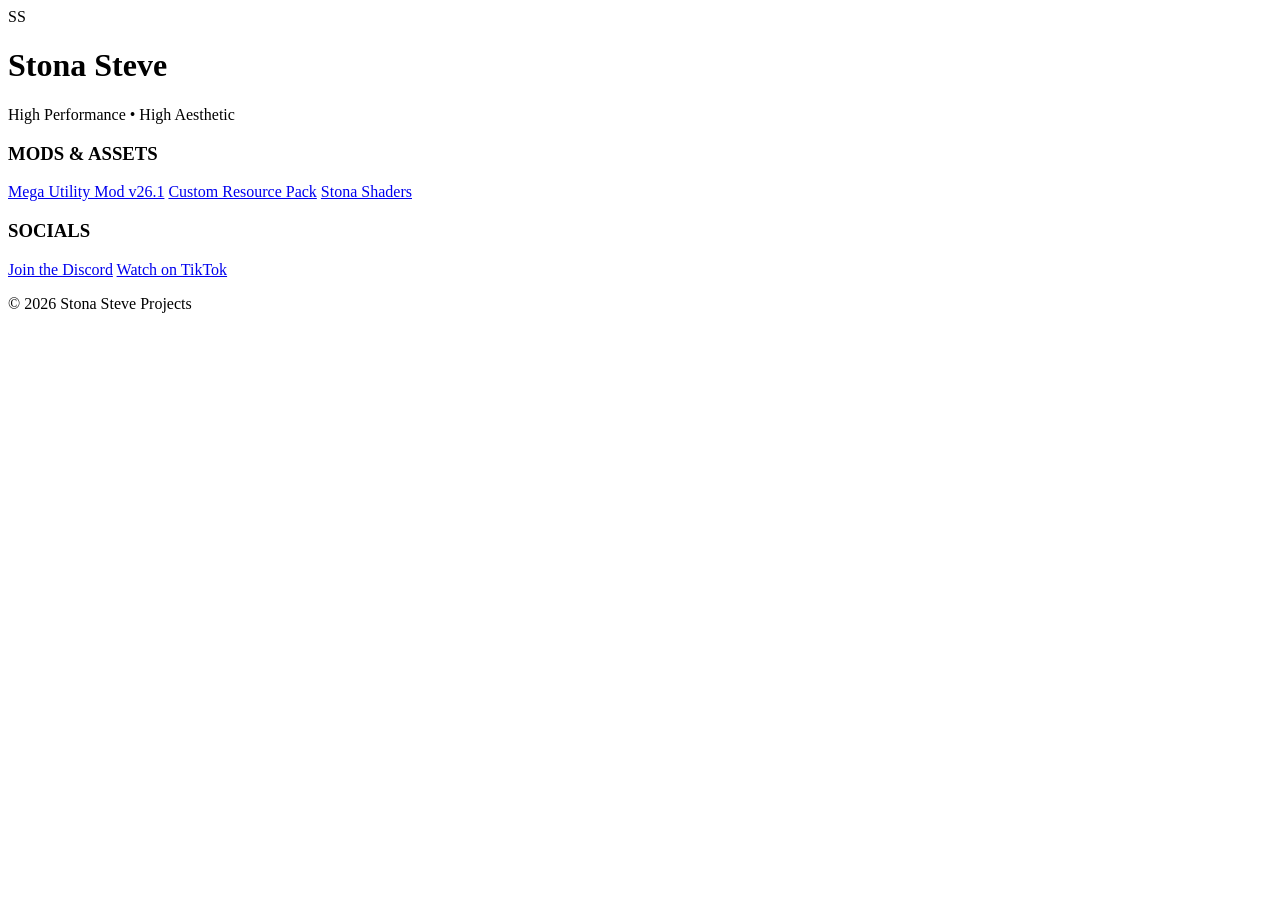
==== index.html @ 13e53810 "Create index.html version 1" ====
<!DOCTYPE html>
<html lang="en">
<head>
    <meta charset="UTF-8">
    <meta name="viewport" content="width=device-width, initial-scale=1.0">
    <title>Stona Steve | Official Hub</title>
    <meta name="description" content="Official home of Stona Steve. Download the Mega Utility Mod, custom resource packs, and shaders.">
    <link rel="stylesheet" href="styles.css">
</head>
<body>
    <div id="particles-js"></div> <div class="container">
        <header>
            <div class="logo">SS</div>
            <h1>Stona Steve</h1>
            <p class="tagline">High Performance • High Aesthetic</p>
        </header>

        <main class="links">
            <section class="category">
                <h3>MODS & ASSETS</h3>
                <a href="#" class="btn download">Mega Utility Mod v26.1</a>
                <a href="#" class="btn download">Custom Resource Pack</a>
                <a href="#" class="btn download">Stona Shaders</a>
            </section>

            <section class="category">
                <h3>SOCIALS</h3>
                <a href="#" class="btn discord">Join the Discord</a>
                <a href="#" class="btn tiktok">Watch on TikTok</a>
            </section>
        </main>

        <footer>
            <p>&copy; 2026 Stona Steve Projects</p>
        </footer>
    </div>

    <script src="scripts.js"></script>
</body>
</html>
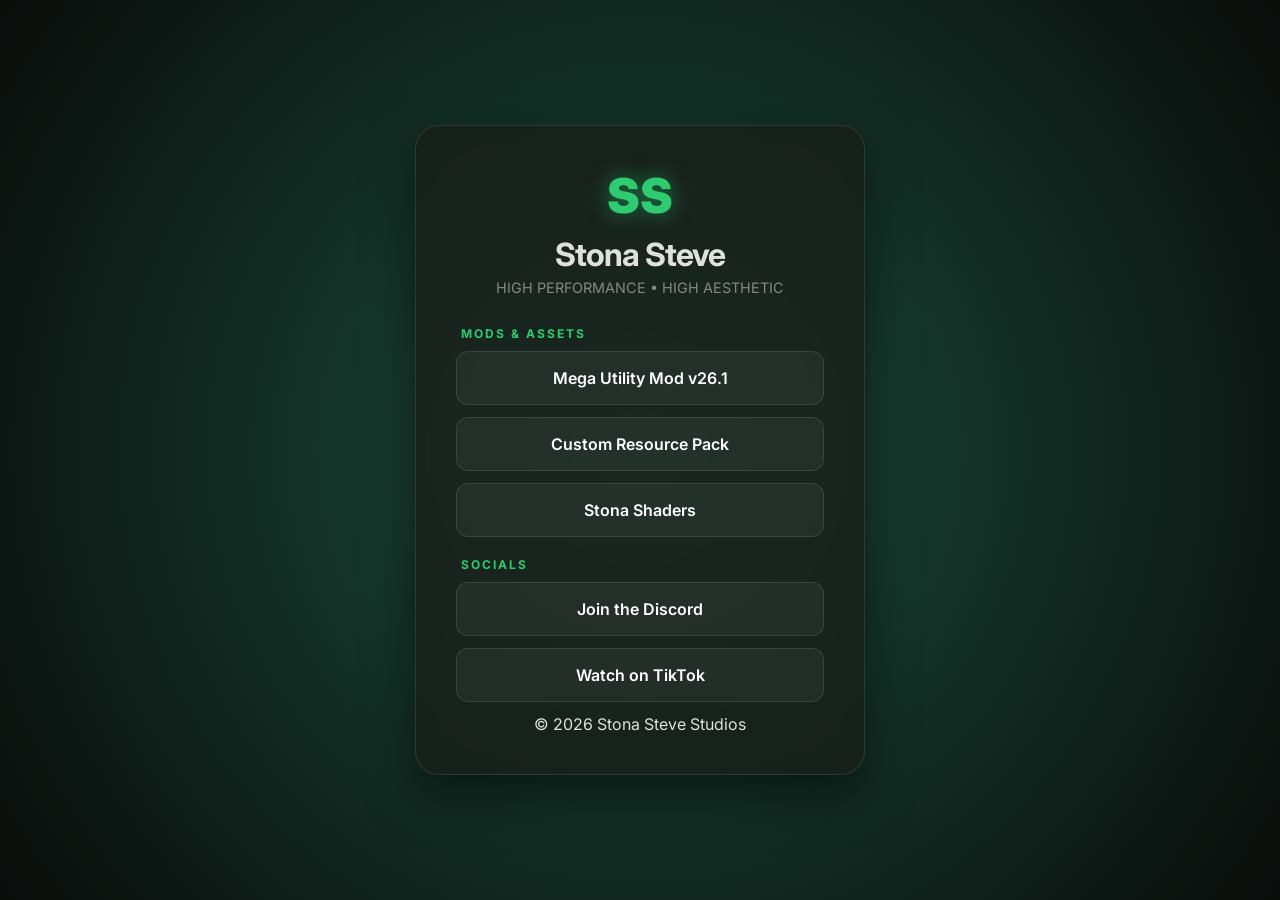
==== commit 68958872: "Update index.html added socials plus Stona Steve Studios" ====
--- a/index.html
+++ b/index.html
@@ -6,9 +6,10 @@
     <title>Stona Steve | Official Hub</title>
     <meta name="description" content="Official home of Stona Steve. Download the Mega Utility Mod, custom resource packs, and shaders.">
     <link rel="stylesheet" href="styles.css">
+    <link href="https://fonts.googleapis.com/css2?family=Inter:wght@400;700;900&display=swap" rel="stylesheet">
 </head>
 <body>
-    <div id="particles-js"></div> <div class="container">
+    <div class="container">
         <header>
             <div class="logo">SS</div>
             <h1>Stona Steve</h1>
@@ -25,13 +26,13 @@
 
             <section class="category">
                 <h3>SOCIALS</h3>
-                <a href="#" class="btn discord">Join the Discord</a>
-                <a href="#" class="btn tiktok">Watch on TikTok</a>
+                <a href="https://discord.gg/WYMBv7vV6p" class="btn discord">Join the Discord</a>
+                <a href="https://www.tiktok.com/@stona.steve" class="btn tiktok">Watch on TikTok</a>
             </section>
         </main>
 
         <footer>
-            <p>&copy; 2026 Stona Steve Projects</p>
+            <p>&copy; 2026 Stona Steve Studios</p>
         </footer>
     </div>
 
--- a/styles.css
+++ b/styles.css
@@ -0,0 +1,95 @@
+:root {
+    --bg-color: #0a0c0a;
+    --card-bg: rgba(25, 30, 25, 0.8);
+    --neon-green: #2ecc71;
+    --deep-green: #1b4d3e;
+    --text-main: #e0e0e0;
+}
+
+* {
+    margin: 0;
+    padding: 0;
+    box-sizing: border-box;
+    /* Custom Cursor Setup */
+    cursor: url('cursor.png'), auto;
+}
+
+body {
+    background: radial-gradient(circle at center, var(--deep-green) 0%, var(--bg-color) 100%);
+    color: var(--text-main);
+    font-family: 'Inter', sans-serif;
+    display: flex;
+    justify-content: center;
+    align-items: center;
+    min-height: 100vh;
+    overflow-x: hidden;
+}
+
+/* Change cursor to pointing hand on clickable items */
+a, button, .btn {
+    cursor: url('pointing.png'), pointer !important;
+}
+
+.container {
+    background: var(--card-bg);
+    backdrop-filter: blur(10px);
+    border: 1px solid rgba(255, 255, 255, 0.1);
+    padding: 40px;
+    border-radius: 24px;
+    width: 90%;
+    max-width: 450px;
+    text-align: center;
+    box-shadow: 0 20px 50px rgba(0,0,0,0.5);
+}
+
+.logo {
+    font-size: 3rem;
+    font-weight: 900;
+    color: var(--neon-green);
+    text-shadow: 0 0 20px rgba(46, 204, 113, 0.5);
+    margin-bottom: 10px;
+}
+
+h1 {
+    letter-spacing: -1px;
+    margin-bottom: 5px;
+}
+
+.tagline {
+    font-size: 0.9rem;
+    color: #888;
+    margin-bottom: 30px;
+    text-transform: uppercase;
+}
+
+.category h3 {
+    font-size: 0.75rem;
+    color: var(--neon-green);
+    letter-spacing: 2px;
+    margin: 20px 0 10px;
+    text-align: left;
+    padding-left: 5px;
+}
+
+.btn {
+    display: block;
+    padding: 16px;
+    margin-bottom: 12px;
+    background: rgba(255, 255, 255, 0.05);
+    border: 1px solid rgba(255, 255, 255, 0.1);
+    border-radius: 12px;
+    color: white;
+    text-decoration: none;
+    font-weight: 600;
+    transition: all 0.3s cubic-bezier(0.4, 0, 0.2, 1);
+}
+
+.btn:hover {
+    background: var(--neon-green);
+    color: var(--bg-color);
+    transform: translateY(-3px);
+    box-shadow: 0 10px 20px rgba(46, 204, 113, 0.3);
+}
+
+.discord:hover { background: #5865F2; color: white; }
+.tiktok:hover { background: #ff0050; color: white; }
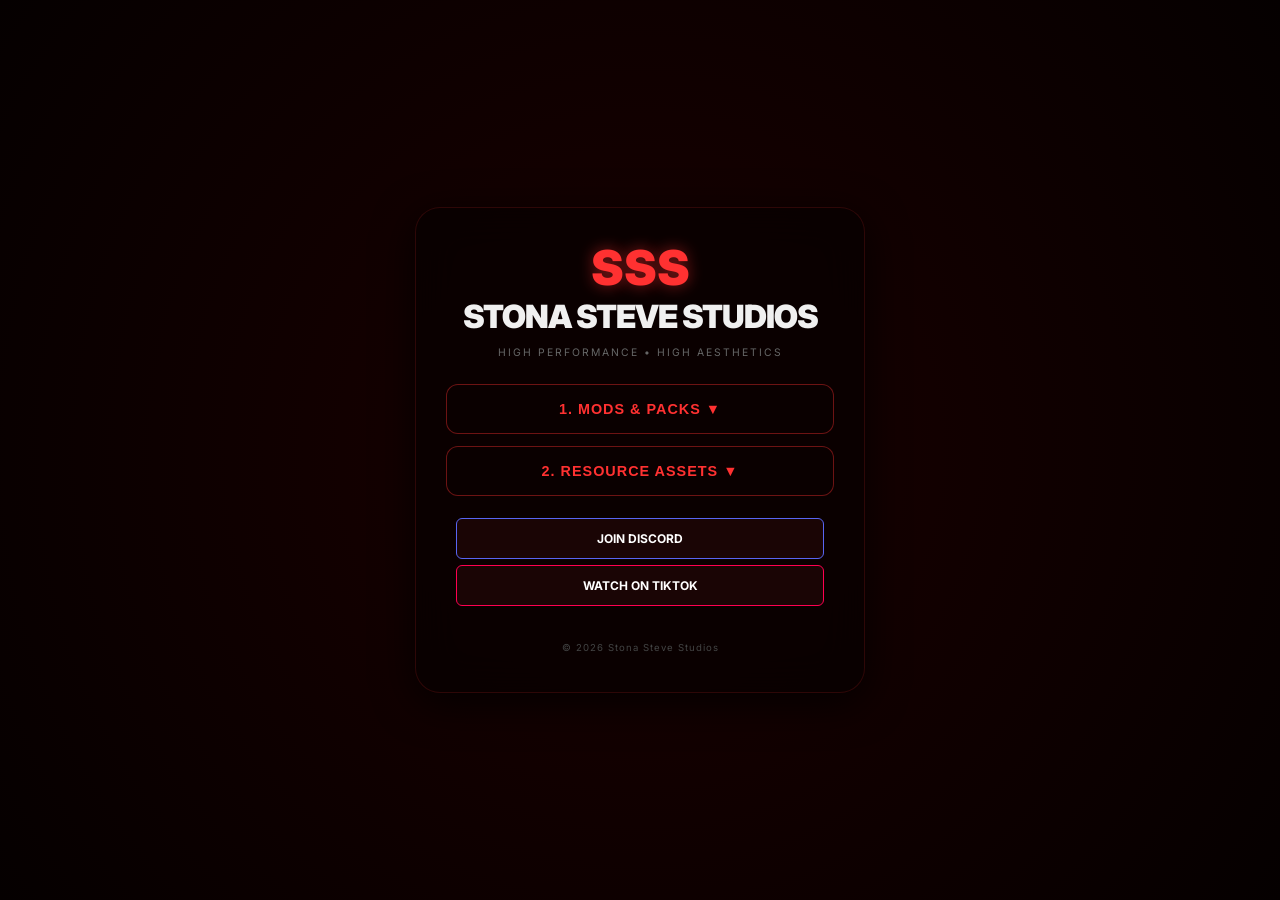
==== commit 584316fa: "Update index.html All one big file (still have to add resource download)" ====
--- a/index.html
+++ b/index.html
@@ -2,33 +2,130 @@
 <html lang="en">
 <head>
     <meta charset="UTF-8">
-    <meta name="viewport" content="width=device-width, initial-scale=1.0">
-    <title>Stona Steve | Official Hub</title>
-    <meta name="description" content="Official home of Stona Steve. Download the Mega Utility Mod, custom resource packs, and shaders.">
-    <link rel="stylesheet" href="styles.css">
+    <meta name="viewport" content="width=device-width, initial-scale=1.0, maximum-scale=1.0, user-scalable=no">
+    <title>Stona Steve Hub</title>
     <link href="https://fonts.googleapis.com/css2?family=Inter:wght@400;700;900&display=swap" rel="stylesheet">
+    
+    <style>
+        /* --- STYLES --- */
+        :root {
+            --bg-black: #050000; 
+            --main-red: #8b0000; 
+            --bright-red: #ff3131; 
+            --text-color: #f0f0f0;
+        }
+
+        html { background-color: var(--bg-black); height: 100%; overflow-x: hidden; }
+        body {
+            background: radial-gradient(circle at center, #1a0000 0%, var(--bg-black) 100%);
+            color: var(--text-color);
+            font-family: 'Inter', sans-serif;
+            display: flex;
+            justify-content: center;
+            align-items: center;
+            min-height: 100vh;
+            margin: 0;
+            overscroll-behavior: none; 
+        }
+
+        * { cursor: auto; box-sizing: border-box; outline: none !important; -webkit-tap-highlight-color: transparent; }
+        
+        .container {
+            background: rgba(10, 0, 0, 0.95);
+            backdrop-filter: blur(20px);
+            border: 1px solid rgba(255, 49, 49, 0.15);
+            padding: 30px;
+            border-radius: 25px;
+            width: 95%;
+            max-width: 450px;
+            text-align: center;
+            box-shadow: 0 10px 40px rgba(0,0,0,0.8);
+        }
+
+        .logo { font-size: 3rem; font-weight: 900; color: var(--bright-red); text-shadow: 0 0 15px rgba(255, 49, 49, 0.5); }
+        h1 { font-weight: 900; text-transform: uppercase; margin: 0; letter-spacing: -1px; }
+        .tagline { font-size: 0.65rem; color: #666; letter-spacing: 2px; margin-bottom: 25px; text-transform: uppercase; }
+
+        /* MENU ENGINE */
+        .menu-content { display: none; flex-direction: column; width: 100%; }
+        
+        /* THE CRITICAL DISPLAY OVERRIDE */
+        .menu-content.show { display: flex !important; animation: slideDown 0.2s ease-out forwards; }
+        
+        @keyframes slideDown {
+            from { opacity: 0; transform: translateY(-5px); }
+            to { opacity: 1; transform: translateY(0); }
+        }
+
+        .menu-block { margin-bottom: 12px; }
+        .sub-block { margin-bottom: 8px; }
+
+        /* BUTTONS */
+        .main-btn {
+            width: 100%; background: #0a0000; border: 1px solid rgba(255, 49, 49, 0.4);
+            color: var(--bright-red); padding: 16px; font-size: 0.9rem; font-weight: 900;
+            letter-spacing: 1px; border-radius: 12px; transition: 0.3s; cursor: pointer;
+        }
+        .main-btn:hover { background: rgba(255, 49, 49, 0.1); box-shadow: 0 0 15px rgba(255, 49, 49, 0.2); }
+
+        .sub-btn {
+            width: 100%; background: #110000; border: 1px solid #330000; color: #ccc;
+            padding: 14px; font-size: 0.8rem; font-weight: bold; border-radius: 8px; transition: 0.3s; cursor: pointer;
+        }
+        .sub-btn:hover { background: #220000; color: #fff; border-color: var(--main-red); }
+
+        .sub-content { padding: 10px 10px 10px 10px; }
+        .action-btn {
+            display: block; width: 100%; background: #1a0505; border: 1px solid var(--main-red);
+            color: #fff; padding: 12px; font-size: 0.75rem; font-weight: bold; text-decoration: none;
+            margin-bottom: 6px; border-radius: 6px; transition: 0.2s; text-transform: uppercase; cursor: pointer;
+        }
+        .action-btn:hover { background: var(--bright-red); color: #000; box-shadow: 0 0 10px rgba(255, 49, 49, 0.5); }
+        
+        footer { font-size: 0.6rem; color: #444; margin-top: 20px; letter-spacing: 1px; }
+    </style>
 </head>
 <body>
     <div class="container">
         <header>
-            <div class="logo">SS</div>
-            <h1>Stona Steve</h1>
-            <p class="tagline">High Performance • High Aesthetic</p>
+            <div class="logo">SSS</div>
+            <h1>STONA STEVE STUDIOS</h1>
+            <p class="tagline">HIGH PERFORMANCE • HIGH AESTHETICS</p>
         </header>
 
-        <main class="links">
-            <section class="category">
-                <h3>MODS & ASSETS</h3>
-                <a href="#" class="btn download">Mega Utility Mod v26.1</a>
-                <a href="#" class="btn download">Custom Resource Pack</a>
-                <a href="#" class="btn download">Stona Shaders</a>
-            </section>
+        <main class="menu-system">
+            
+            <div class="menu-block">
+                <button class="main-btn toggle-btn" data-target="main-mods">1. MODS & PACKS ▼</button>
+                <div id="main-mods" class="menu-content">
+                    <div class="sub-block">
+                        <button class="sub-btn toggle-btn" data-target="sub-v26">Version 26.1 ▼</button>
+                        <div id="sub-v26" class="menu-content sub-content">
+                            <a href="#" class="action-btn">🍒 Cherry-Based Mega-Utility Mod</a>
+                        </div>
+                    </div>
+                </div>
+            </div>
 
-            <section class="category">
-                <h3>SOCIALS</h3>
-                <a href="https://discord.gg/WYMBv7vV6p" class="btn discord">Join the Discord</a>
-                <a href="https://www.tiktok.com/@stona.steve" class="btn tiktok">Watch on TikTok</a>
-            </section>
+            <div class="menu-block">
+                <button class="main-btn toggle-btn" data-target="main-assets">2. RESOURCE ASSETS ▼</button>
+                <div id="main-assets" class="menu-content">
+                    <div class="sub-block">
+                        <button class="sub-btn toggle-btn" data-target="sub-models">Latest Version ▼</button>
+                        <div id="sub-models" class="menu-content sub-content">
+                            <a href="#" class="action-btn">Stona Steve Sights (Custom Models W.I.P.)</a>
+                        </div>
+                    </div>
+                </div>
+            </div>
+
+            <div class="menu-block">
+                    <div class="sub-content">
+                        <a href="https://discord.gg/WYMBv7vV6p" target="_blank" class="action-btn" style="border-color: #5865F2;">Join Discord</a>
+                        <a href="https://www.tiktok.com/@stona.steve" target="_blank" class="action-btn" style="border-color: #ff0050;">Watch on TikTok</a>
+                    </div>
+
+
         </main>
 
         <footer>
@@ -36,6 +133,43 @@
         </footer>
     </div>
 
-    <script src="scripts.js"></script>
+    <script>
+        document.addEventListener('DOMContentLoaded', () => {
+            console.log(
+    "%cSTONA STEVE HUB\n" +
+    "%cPOWERED BY:\n%cSTONA STEVE STUDIOS + GitHub\n" +
+    "%cVERSION:\n%c26.1\n" +
+    "%cSTATUS:\n%cONLINE",
+    
+    // Line 1: Main Header (Light Red/Glow)
+    "color: #ff4d4d; font-weight: 900; font-size: 20px; text-shadow: 2px 2px #5c0000;", 
+    
+    // Line 2: Powered By
+    "color: #8b0000; font-weight: bold;", // Dark Red
+    "color: #ff4d4d;",                   // Light Red
+    
+    // Line 3: Version
+    "color: #8b0000; font-weight: bold;", // Dark Red
+    "color: #ff4d4d;",                   // Light Red
+    
+    // Line 4: Status
+    "color: #8b0000; font-weight: bold;", // Dark Red
+    "color: #ff4d4d; font-weight: 900; text-transform: uppercase;" // Light Red Bold
+);
+
+            const buttons = document.querySelectorAll('.toggle-btn');
+            
+            buttons.forEach(button => {
+                button.addEventListener('click', () => {
+                    const targetId = button.getAttribute('data-target');
+                    const targetMenu = document.getElementById(targetId);
+                    
+                    if (targetMenu) {
+                        targetMenu.classList.toggle('show');
+                    }
+                });
+            });
+        });
+    </script>
 </body>
 </html>
